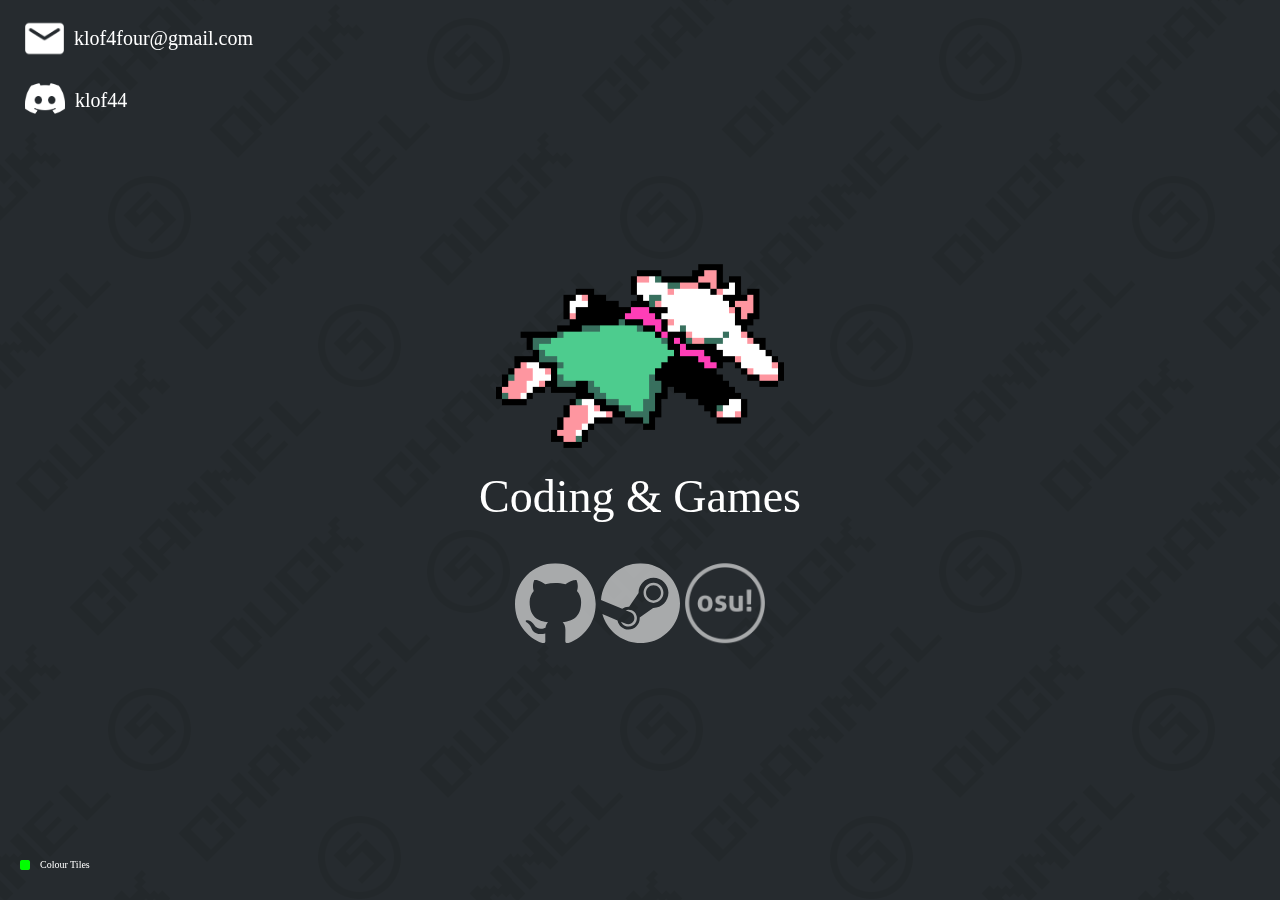
==== index.html @ 7b9ab7dc "ArgoRat HATES javascript" ====
<!DOCTYPE html>
<html lang="en-US">
  <head>
    <meta charset="utf-8">
    <meta name="viewport" content="initial-scale=1, width=device-width">
    <meta name="description" content="klof44's Website | Contacts, Socials, Links">
    <title>klof44</title>
    <link rel="stylesheet" href="/static/style/home.css">
    <link rel="icon" type="image/png" href="/static/img/favicon.png">

    <meta property="og:title" content="klof44">
    <meta property="og:description" content="klof44's Website">
    <meta property="og:image" content="https://klof44.ca/static/img/pfp.png">
  </head>
  <body>
    <div id="background-container">
      <div id="background"></div>
    </div>

    <div class="center">
      <img id="pfp" src="/static/img/pfp.png" alt="pfp">
      <p>Coding & Games</p>
      <div class="icons">
        <a href="https://github.com/klof44" target="_blank"><img src="/static/img/GitHub.svg" height="80" alt="GitHub"></a>
        <a href="https://steamcommunity.com/id/klof44/" target="_blank"><img src="/static/img/steam.svg" height="80" alt="Steam"></a>
        <a href="https://osu.ppy.sh/users/27531036" target="_blank"><img src="/static/img/osu!.png" height="80" alt="osu"></a>
      </div>
    </div>

    <div class="contact">
        <span><a href="mailto:klof4four@gmail.com"><img src="/static/img/email.png" height="39" alt="email"><p>klof4four@gmail.com</p></a></span>
        <span id="discord-contact"><img src="/static/img/Discord.png" width="40"><p>klof44</p></span>
    </div>

    <div class="gaming">
      <a href="/colour-tiles/"><img src="/static/img/colour-tiles/green.png" width="10"><p>Colour Tiles</p></a>
    </div>
  </body>
</html>
---- static/style/home.css ----
body {
    background-color: #222;
    color: #fff;
    font-family: Consolas;
    margin: 0;
    padding: 0;
}
#background {
    position: fixed;
    overflow: hidden;
    top: -500px;
    min-width: 100vw;
    z-index: -1;
    opacity: 0.08;
}
.invisible {
    opacity: 0;
}

.center {
    position: absolute;
    top: 50%;
    left: 50%;
    transform: translate(-50%, -50%);
}
#pfp {
    display: block;
    margin-left: auto;
    margin-right: auto;
    width: 45%;
}
.center p {
    text-align: center;
    font-size: 46px;
    margin-top: 10px;
    margin-bottom: 40px;
}
.icons {
    margin-inline: 15vw;
    display: flex;
    justify-content: space-around;
    transition-duration: 0.5s;
}
.icons a {
    opacity: 0.6;
    transition-duration: 0.5s;
}
.icons a:hover {
    opacity: 1;
    transform: translateY(-3px);
}

.contact {
    position: fixed;
    margin-top: 1vh;
}
.contact img {
    display: inline-block;
}
.contact p {
    display: inline-block;
    margin-left: 10px;
    margin: 0;
    font-size: 20px;
}
#discord-contact {
    display: inline-flex;
    align-items: center; 
    gap: 10px;
}
.contact a {
    all: unset;
    display: flex;
    align-items: center;
    gap: 10px;
    transition-duration: 0.5s;
}
.contact span {
    display: flex;
    margin: 10px;
    margin-left: 25px;
}
.contact a:hover {
    cursor: pointer;
    color: #00fa9a;
}

.gaming {
    position: fixed;
    bottom: 0;
    left: 0;
    margin: 20px;
    font-size: 10px;
}
.gaming a {
    display: flex;
    align-items: center;
    gap: 10px;
    color: #fff;
    text-decoration: none;
}

#background-container {
    position: fixed;
}
#background {
    height: 1600%;
    width: 2000%;
    background: url("/static/img/dc5.png") repeat;
    animation: background 60s linear infinite;
}

@keyframes background {
    0% {
        transform: translate3d(0, 0, 0);
    }
    100% {
        transform: translate3d(-512px, 512px, 0);
    }
}
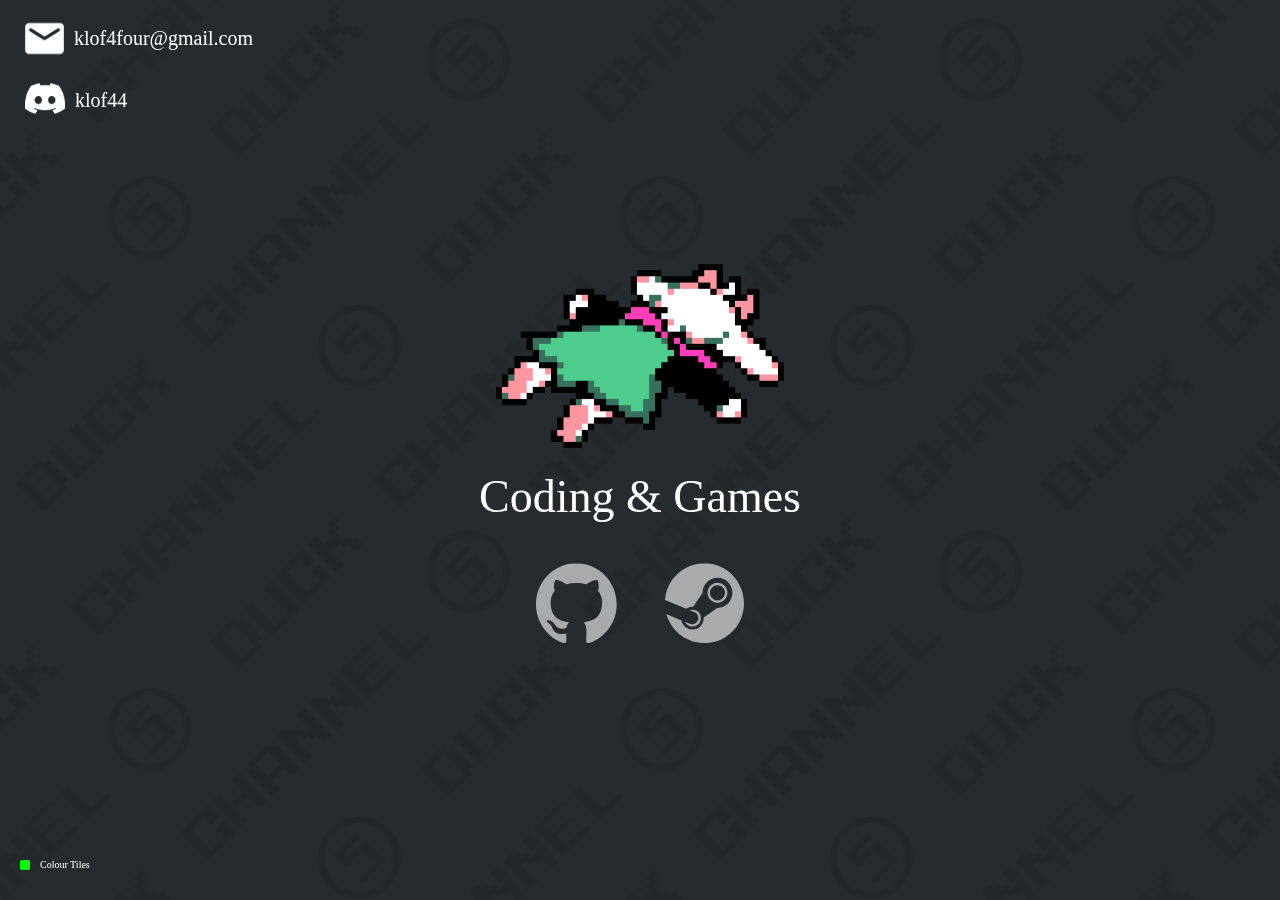
==== commit 1469376a: "remove osu link" ====
--- a/index.html
+++ b/index.html
@@ -23,7 +23,6 @@
       <div class="icons">
         <a href="https://github.com/klof44" target="_blank"><img src="/static/img/GitHub.svg" height="80" alt="GitHub"></a>
         <a href="https://steamcommunity.com/id/klof44/" target="_blank"><img src="/static/img/steam.svg" height="80" alt="Steam"></a>
-        <a href="https://osu.ppy.sh/users/27531036" target="_blank"><img src="/static/img/osu!.png" height="80" alt="osu"></a>
       </div>
     </div>
 
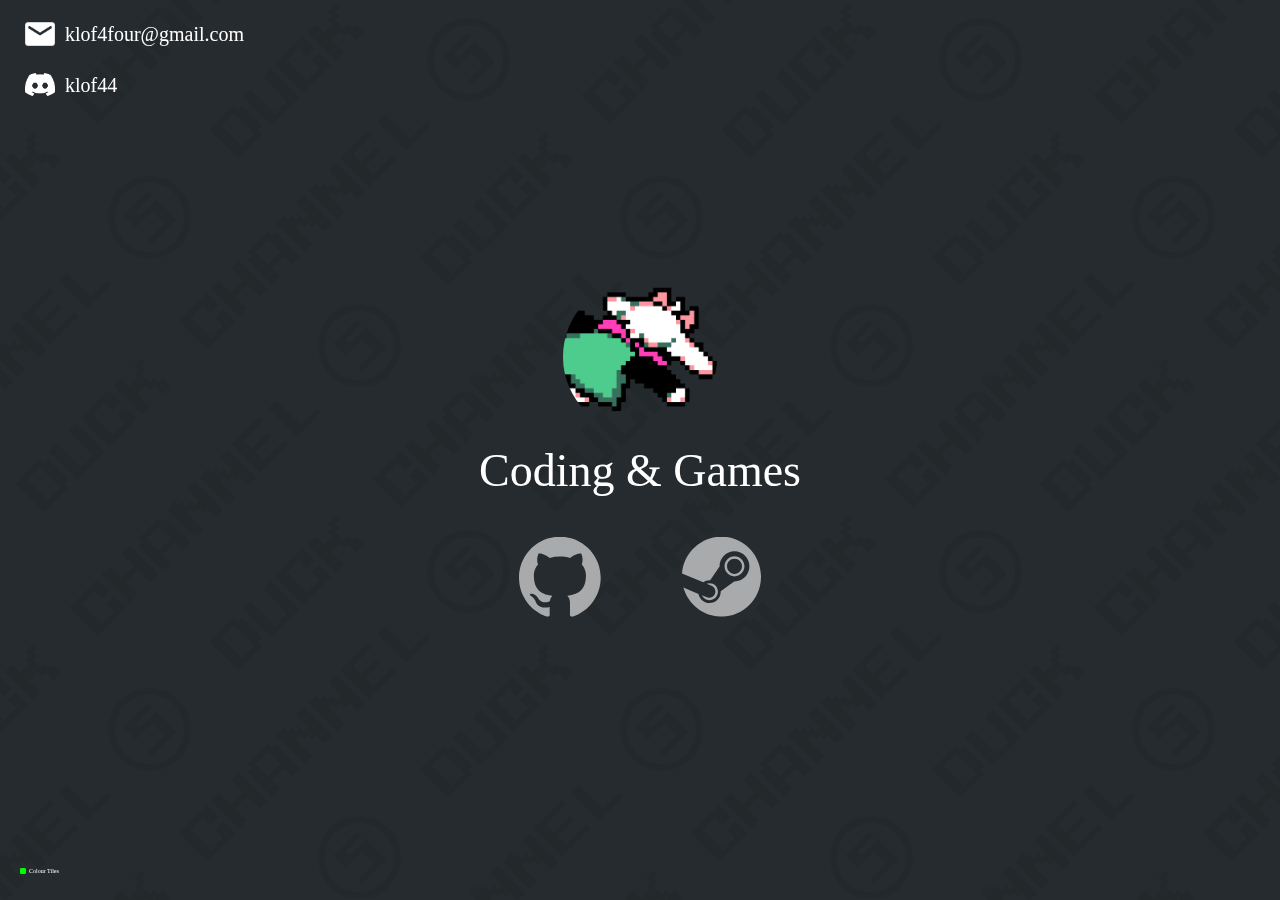
==== commit 10546842: "tweaks" ====
--- a/index.html
+++ b/index.html
@@ -18,7 +18,7 @@
     </div>
 
     <div class="center">
-      <img id="pfp" src="/static/img/pfp.png" alt="pfp">
+      <img id="pfp" src="/static/img/favicon.png" alt="pfp">
       <p>Coding & Games</p>
       <div class="icons">
         <a href="https://github.com/klof44" target="_blank"><img src="/static/img/GitHub.svg" height="80" alt="GitHub"></a>
@@ -27,12 +27,12 @@
     </div>
 
     <div class="contact">
-        <span><a href="mailto:klof4four@gmail.com"><img src="/static/img/email.png" height="39" alt="email"><p>klof4four@gmail.com</p></a></span>
-        <span id="discord-contact"><img src="/static/img/Discord.png" width="40"><p>klof44</p></span>
+        <span><a href="mailto:klof4four@gmail.com"><img src="/static/img/email.png" height="30" alt="email"><p>klof4four@gmail.com</p></a></span>
+        <span id="discord-contact"><img src="/static/img/Discord.png" width="30"><p>klof44</p></span>
     </div>
 
     <div class="gaming">
-      <a href="/colour-tiles/"><img src="/static/img/colour-tiles/green.png" width="10"><p>Colour Tiles</p></a>
+      <a href="/colour-tiles/"><img src="/static/img/colour-tiles/green.png" width="6"><p>Colour Tiles</p></a>
     </div>
   </body>
 </html>--- a/static/style/home.css
+++ b/static/style/home.css
@@ -27,7 +27,9 @@
     display: block;
     margin-left: auto;
     margin-right: auto;
-    width: 45%;
+	width: 12vw;
+	overflow: hidden;
+	border-radius: 50%;
 }
 .center p {
     text-align: center;
@@ -36,7 +38,6 @@
     margin-bottom: 40px;
 }
 .icons {
-    margin-inline: 15vw;
     display: flex;
     justify-content: space-around;
     transition-duration: 0.5s;
@@ -46,7 +47,7 @@
     transition-duration: 0.5s;
 }
 .icons a:hover {
-    opacity: 1;
+    opacity: 0.9;
     transform: translateY(-3px);
 }
 
@@ -82,7 +83,7 @@
 }
 .contact a:hover {
     cursor: pointer;
-    color: #00fa9a;
+    color: #0070b3;
 }
 
 .gaming {
@@ -90,12 +91,12 @@
     bottom: 0;
     left: 0;
     margin: 20px;
-    font-size: 10px;
+    font-size: 6px;
 }
 .gaming a {
     display: flex;
     align-items: center;
-    gap: 10px;
+    gap: 3px;
     color: #fff;
     text-decoration: none;
 }
@@ -107,7 +108,7 @@
     height: 1600%;
     width: 2000%;
     background: url("/static/img/dc5.png") repeat;
-    animation: background 60s linear infinite;
+    animation: background 90s linear infinite;
 }
 
 @keyframes background {
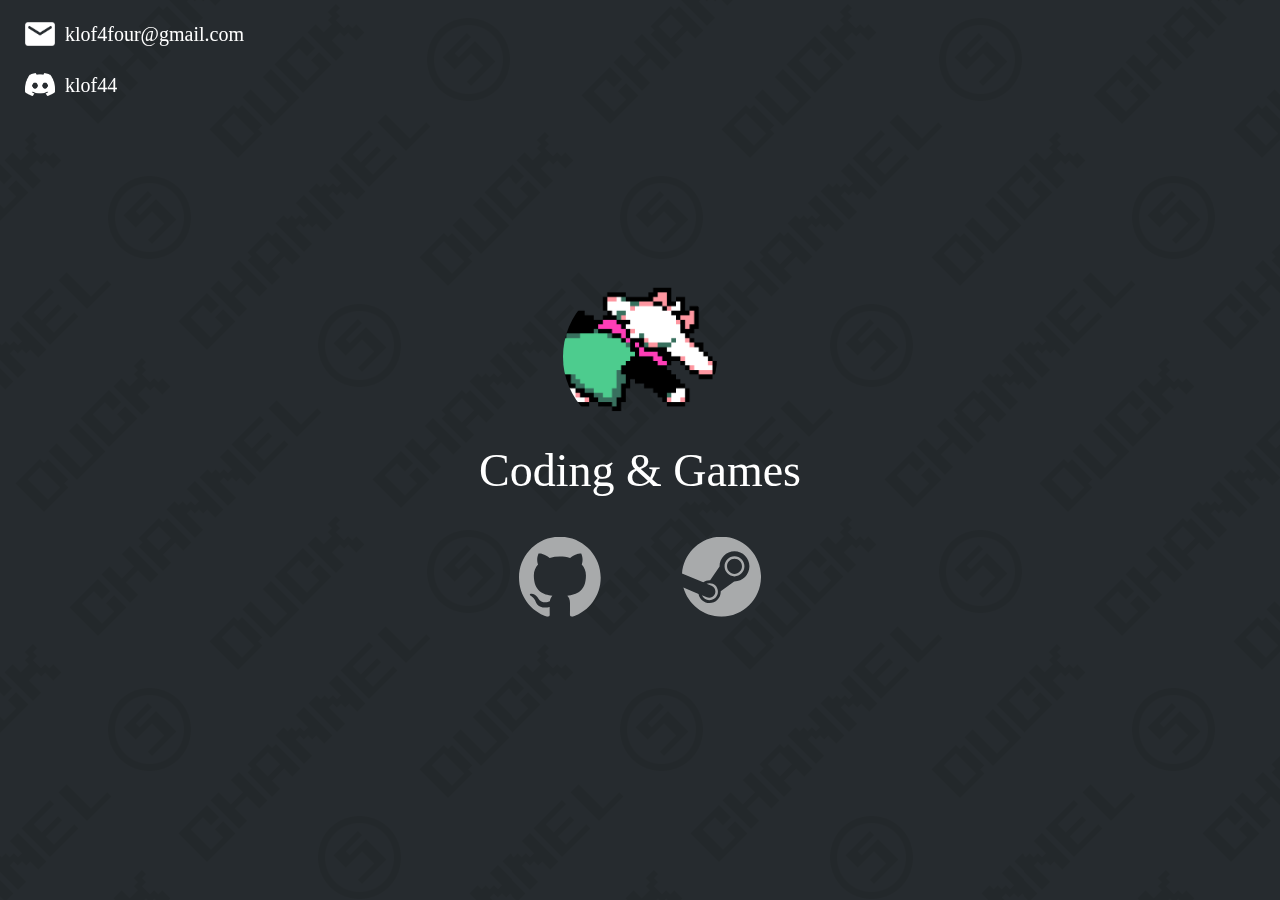
==== commit 8a19ba15: "Colour tiles sucked" ====
--- a/index.html
+++ b/index.html
@@ -30,9 +30,5 @@
         <span><a href="mailto:klof4four@gmail.com"><img src="/static/img/email.png" height="30" alt="email"><p>klof4four@gmail.com</p></a></span>
         <span id="discord-contact"><img src="/static/img/Discord.png" width="30"><p>klof44</p></span>
     </div>
-
-    <div class="gaming">
-      <a href="/colour-tiles/"><img src="/static/img/colour-tiles/green.png" width="6"><p>Colour Tiles</p></a>
-    </div>
   </body>
 </html>--- a/static/style/home.css
+++ b/static/style/home.css
@@ -86,21 +86,6 @@
     color: #0070b3;
 }
 
-.gaming {
-    position: fixed;
-    bottom: 0;
-    left: 0;
-    margin: 20px;
-    font-size: 6px;
-}
-.gaming a {
-    display: flex;
-    align-items: center;
-    gap: 3px;
-    color: #fff;
-    text-decoration: none;
-}
-
 #background-container {
     position: fixed;
 }
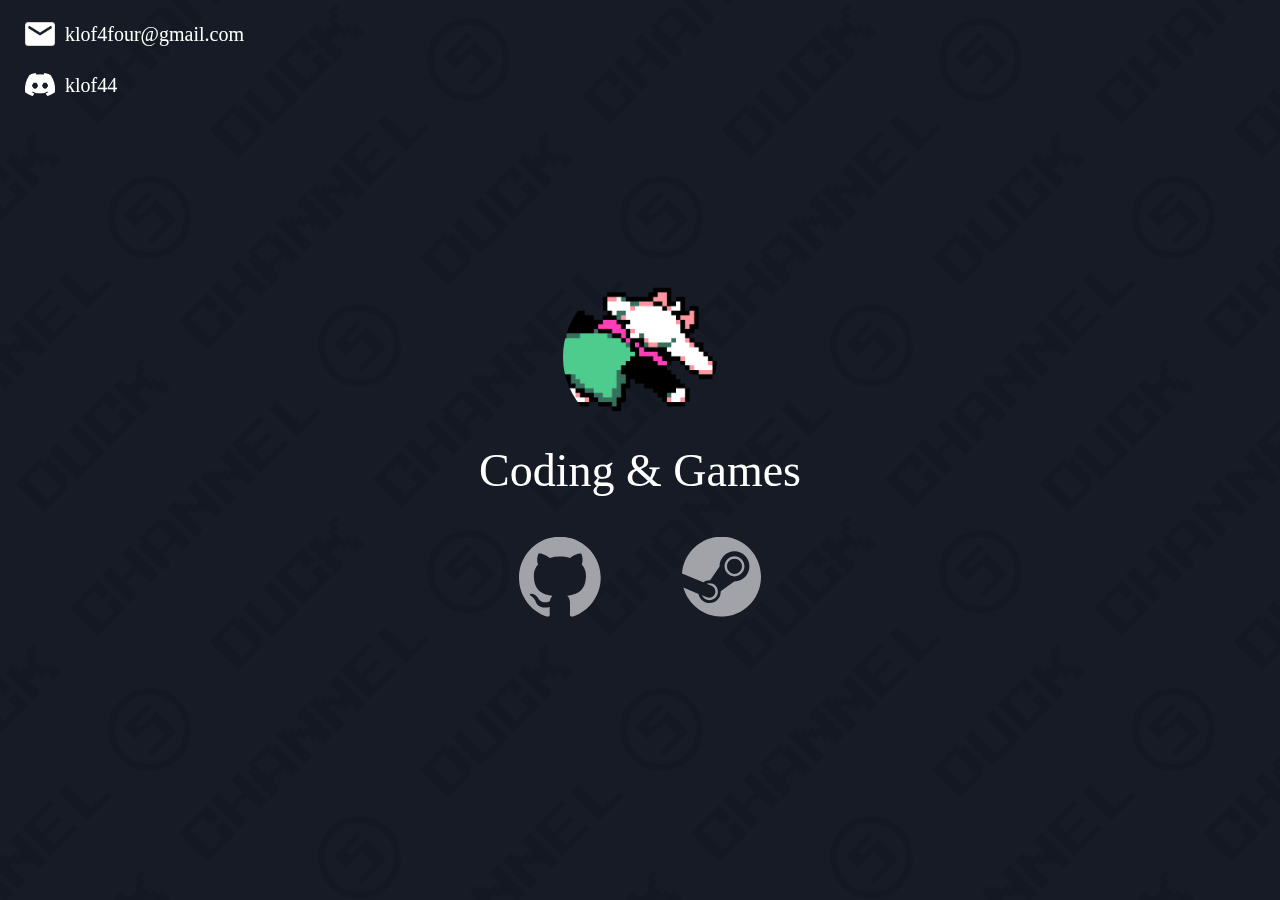
==== commit 104ae0a4: "Create ani!Search page and was reminded mobile users do not exist" ====
--- a/index.html
+++ b/index.html
@@ -6,6 +6,7 @@
     <meta name="description" content="klof44's Website | Contacts, Socials, Links">
     <title>klof44</title>
     <link rel="stylesheet" href="/static/style/home.css">
+    <link rel="stylesheet" href="/static/style/common.css">
     <link rel="icon" type="image/png" href="/static/img/favicon.png">
 
     <meta property="og:title" content="klof44">
--- a/static/style/home.css
+++ b/static/style/home.css
@@ -1,10 +1,3 @@
-body {
-    background-color: #222;
-    color: #fff;
-    font-family: Consolas;
-    margin: 0;
-    padding: 0;
-}
 #background {
     position: fixed;
     overflow: hidden;
--- a/static/style/common.css
+++ b/static/style/common.css
@@ -0,0 +1,38 @@
+body {
+    background-color: #111118;
+    color: #fff;
+    font-family: Consolas;
+    margin: 0;
+    padding: 0;
+}
+
+.footer {
+    background-color: #010108;
+    display: flex;
+    padding-top: 1vh;
+    padding-bottom: 1vh;
+    gap: 5vw;
+    padding-inline: 1vw;
+    margin-top: 5vw;
+}
+.footer img {
+    margin-top: auto;
+    margin-bottom: auto;
+    height: 3vh;
+}
+.with-image {
+    display: flex;
+    align-items: center;
+    gap: 0.5vw;
+}
+.footer a {
+    color: white;
+    text-decoration: none;
+    margin-top: auto;
+    margin-bottom: auto;
+    opacity: 0.5;
+    transition-duration: 0.5s;
+}
+.footer a:hover {
+    opacity: 1;
+}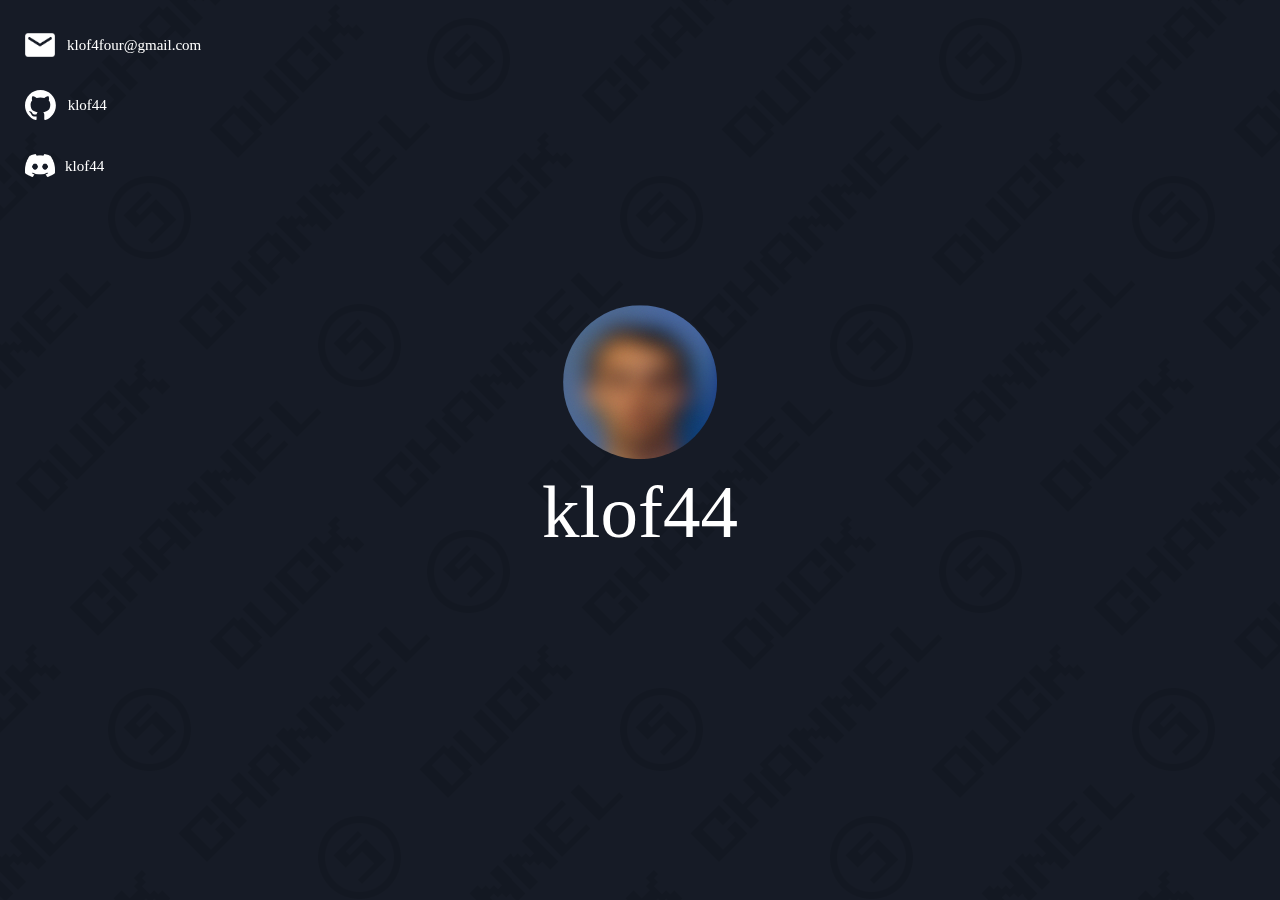
==== commit 027e14f2: "My steam is NOT to be observed" ====
--- a/index.html
+++ b/index.html
@@ -20,16 +20,13 @@
 
     <div class="center">
       <img id="pfp" src="/static/img/favicon.png" alt="pfp">
-      <p>Coding & Games</p>
-      <div class="icons">
-        <a href="https://github.com/klof44" target="_blank"><img src="/static/img/GitHub.svg" height="80" alt="GitHub"></a>
-        <a href="https://steamcommunity.com/id/klof44/" target="_blank"><img src="/static/img/steam.svg" height="80" alt="Steam"></a>
-      </div>
+      <p>klof44</p>
     </div>
 
     <div class="contact">
         <span><a href="mailto:klof4four@gmail.com"><img src="/static/img/email.png" height="30" alt="email"><p>klof4four@gmail.com</p></a></span>
-        <span id="discord-contact"><img src="/static/img/Discord.png" width="30"><p>klof44</p></span>
+        <span><a href="https://github.com/klof44" target="_blank"><img src="/static/img/GitHub.svg" height="30" alt="GitHub">klof44</a></span>
+        <span><img src="/static/img/Discord.png" width="30"><p>klof44</p></span>
     </div>
   </body>
 </html>--- a/static/style/home.css
+++ b/static/style/home.css
@@ -20,33 +20,24 @@
     display: block;
     margin-left: auto;
     margin-right: auto;
-	width: 12vw;
+	width: max(12vw, 150px);
+    height: max(12vw, 150px);
 	overflow: hidden;
 	border-radius: 50%;
 }
 .center p {
     text-align: center;
-    font-size: 46px;
+    font-size: 75px;
     margin-top: 10px;
     margin-bottom: 40px;
 }
-.icons {
-    display: flex;
-    justify-content: space-around;
-    transition-duration: 0.5s;
-}
-.icons a {
-    opacity: 0.6;
-    transition-duration: 0.5s;
-}
-.icons a:hover {
-    opacity: 0.9;
-    transform: translateY(-3px);
-}
 
 .contact {
+    margin-top: 30px;
     position: fixed;
-    margin-top: 1vh;
+    display: flex;
+    flex-direction: column;
+    gap: 30px;
 }
 .contact img {
     display: inline-block;
@@ -55,24 +46,20 @@
     display: inline-block;
     margin-left: 10px;
     margin: 0;
-    font-size: 20px;
-}
-#discord-contact {
-    display: inline-flex;
-    align-items: center; 
-    gap: 10px;
 }
 .contact a {
     all: unset;
     display: flex;
     align-items: center;
-    gap: 10px;
+    gap: 12px;
     transition-duration: 0.5s;
 }
 .contact span {
     display: flex;
-    margin: 10px;
     margin-left: 25px;
+    font-size: max(1vw, 15px);
+    align-items: center; 
+    gap: 10px;
 }
 .contact a:hover {
     cursor: pointer;
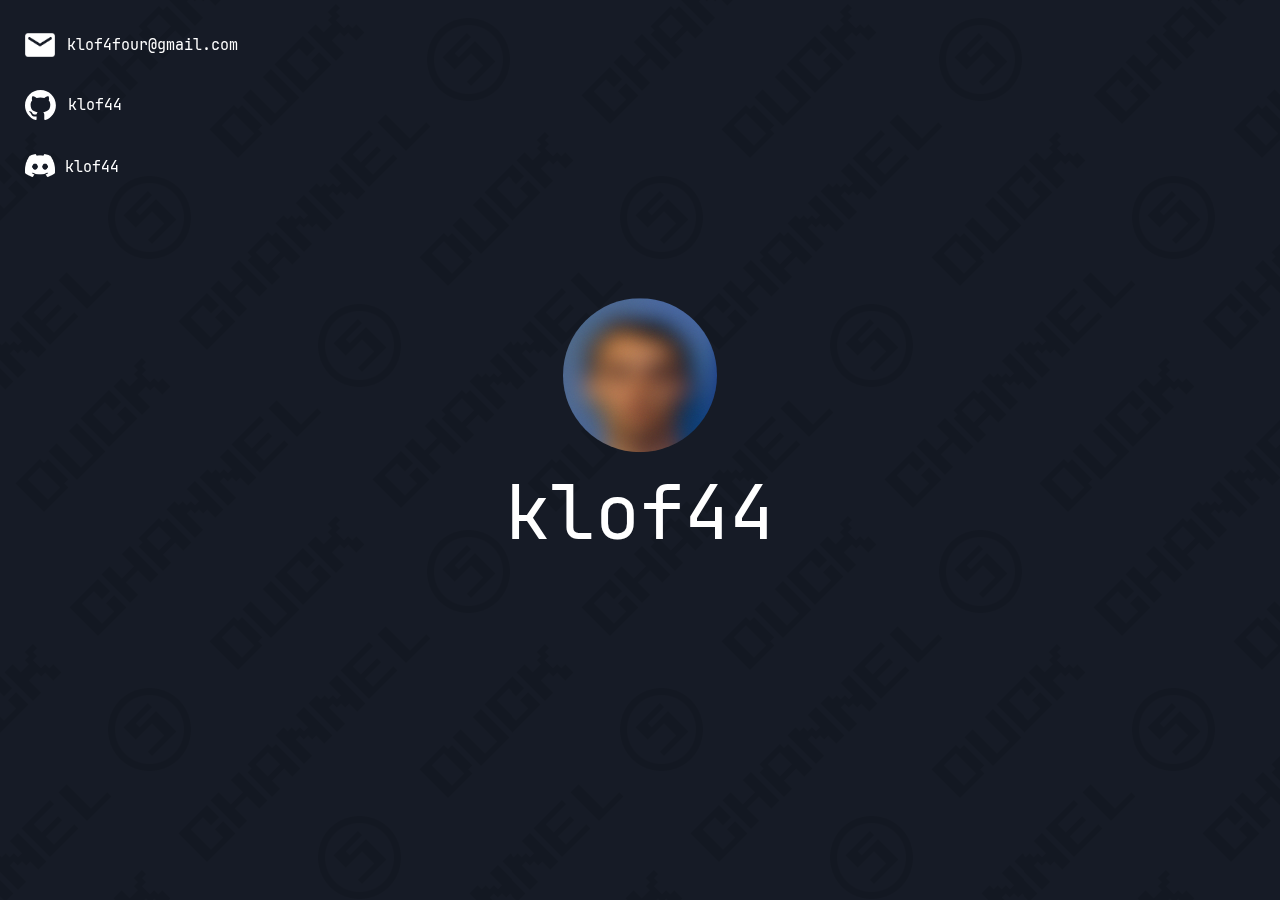
==== commit e37be641: "image doesn't load ugly now" ====
--- a/index.html
+++ b/index.html
@@ -19,8 +19,8 @@
     </div>
 
     <div class="center">
-      <img id="pfp" src="/static/img/favicon.png" alt="pfp">
-      <p>klof44</p>
+      <img id="pfp" class="fade-in-onload" onload="this.style.opacity=1" src="/static/img/favicon.png" alt="pfp">
+      <p class="fade-in-text">klof44</p>
     </div>
 
     <div class="contact">
--- a/static/style/home.css
+++ b/static/style/home.css
@@ -83,4 +83,25 @@
     100% {
         transform: translate3d(-512px, 512px, 0);
     }
+}
+
+.fade-in-onload {
+    opacity: 0;
+    -webkit-transition: opacity 0.5s ease-in;
+    -moz-transition: opacity 0.5s ease-in;
+    -ms-transition: opacity 0.5s ease-in;
+    -o-transition: opacity 0.5s ease-in;
+}
+
+@keyframes fade-in {
+    0% {
+        opacity: 0;
+    }
+    100% {
+        opacity: 1;
+    }
+}
+
+.fade-in-text {
+    animation: fade-in 0.5s;
 }--- a/static/style/common.css
+++ b/static/style/common.css
@@ -1,7 +1,12 @@
+@font-face {
+    font-family: JetBrains Mono;
+    src: url('/static/font/JetBrainsMono-Regular.woff2') format('woff2');
+}
+
 body {
     background-color: #111118;
     color: #fff;
-    font-family: Consolas;
+    font-family: JetBrains Mono;
     margin: 0;
     padding: 0;
 }
